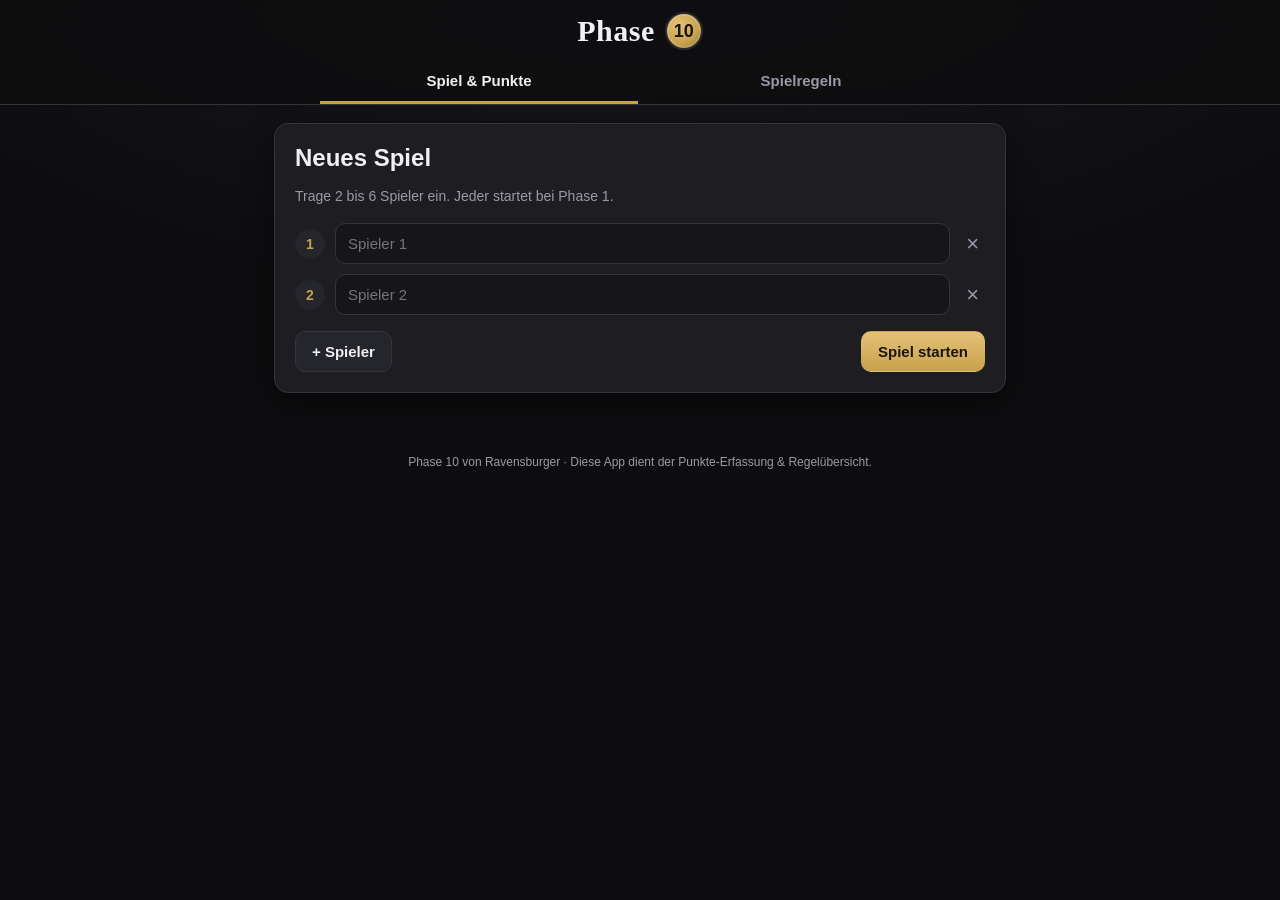
==== index.html @ 41514a37 "Phase 10 Web-App: Punkte-Erfassung und Spielregeln Eigenständige statische Web-App (HTML/CSS/JS, kei" ====
<!DOCTYPE html>
<html lang="de">
<head>
  <meta charset="UTF-8" />
  <meta name="viewport" content="width=device-width, initial-scale=1.0" />
  <meta name="theme-color" content="#0d0d0f" />
  <meta name="description" content="Phase 10 – Spielregeln und Punkte-Erfassung. Verwalte Spieler, Runden, Phasen und Punkte." />
  <title>Phase 10 – Punkte &amp; Regeln</title>
  <link rel="stylesheet" href="css/styles.css" />
  <link rel="icon" href="data:image/svg+xml,%3Csvg xmlns='http://www.w3.org/2000/svg' viewBox='0 0 100 100'%3E%3Crect width='100' height='100' rx='20' fill='%230d0d0f'/%3E%3Ctext x='50' y='68' font-size='52' font-family='Arial' font-weight='bold' fill='%23c8a24b' text-anchor='middle'%3E10%3C/text%3E%3C/svg%3E" />
</head>
<body>
  <header class="app-header">
    <div class="brand">
      <span class="brand-mark">Phase</span>
      <span class="brand-badge">10</span>
    </div>
    <nav class="tabs" role="tablist">
      <button class="tab is-active" data-view="game" role="tab">Spiel &amp; Punkte</button>
      <button class="tab" data-view="rules" role="tab">Spielregeln</button>
    </nav>
  </header>

  <main class="app-main">
    <!-- ============ SPIEL / PUNKTE-ERFASSUNG ============ -->
    <section id="view-game" class="view is-active">

      <!-- Setup -->
      <div id="setup" class="card setup">
        <h2>Neues Spiel</h2>
        <p class="muted">Trage 2 bis 6 Spieler ein. Jeder startet bei Phase&nbsp;1.</p>
        <div id="player-inputs" class="player-inputs"></div>
        <div class="setup-actions">
          <button id="add-player" class="btn btn-ghost" type="button">+ Spieler</button>
          <button id="start-game" class="btn btn-primary" type="button">Spiel starten</button>
        </div>
      </div>

      <!-- Laufendes Spiel -->
      <div id="game" class="game hidden">
        <div id="winner-banner" class="winner-banner hidden"></div>

        <div class="game-toolbar">
          <div class="round-info">
            <span class="round-label">Durchgang</span>
            <span id="round-count" class="round-number">0</span>
          </div>
          <div class="toolbar-actions">
            <button id="new-round" class="btn btn-primary" type="button">+ Runde erfassen</button>
            <button id="undo-round" class="btn btn-ghost" type="button">Letzte Runde löschen</button>
            <button id="reset-game" class="btn btn-danger-ghost" type="button">Neues Spiel</button>
          </div>
        </div>

        <div class="standings-wrap">
          <table id="standings" class="standings"></table>
        </div>

        <h3 class="section-title">Rundenverlauf</h3>
        <div class="history-wrap">
          <table id="history" class="history"></table>
        </div>
      </div>
    </section>

    <!-- ============ SPIELREGELN ============ -->
    <section id="view-rules" class="view">
      <div id="rules-content" class="rules"></div>
    </section>
  </main>

  <!-- ============ RUNDEN-DIALOG ============ -->
  <dialog id="round-dialog" class="dialog">
    <form method="dialog" class="dialog-form">
      <h2 id="round-dialog-title">Runde erfassen</h2>
      <p class="muted">Trage für jeden Spieler die Restpunkte auf der Hand ein und markiere, wer seine Phase geschafft hat.</p>
      <div id="round-rows" class="round-rows"></div>
      <div class="points-help">
        <strong>Punktewerte:</strong> Karten 1–9 = 5&nbsp;P · Karten 10–12 = 10&nbsp;P · Aussetzen = 15&nbsp;P · Joker = 20&nbsp;P
      </div>
      <div class="dialog-actions">
        <button value="cancel" class="btn btn-ghost" type="submit">Abbrechen</button>
        <button id="save-round" value="save" class="btn btn-primary" type="submit">Runde speichern</button>
      </div>
    </form>
  </dialog>

  <footer class="app-footer">
    <span>Phase 10 von Ravensburger · Diese App dient der Punkte-Erfassung &amp; Regelübersicht.</span>
  </footer>

  <script src="js/rules.js"></script>
  <script src="js/app.js"></script>
</body>
</html>
---- css/styles.css ----
:root {
  --bg: #0d0d0f;
  --bg-2: #16161a;
  --card: #1d1d22;
  --card-2: #25252c;
  --line: #34343d;
  --text: #f1f1f4;
  --muted: #9a9aa6;
  --gold: #c8a24b;
  --gold-2: #e3c178;
  --red: #d8453b;
  --blue: #3d7de0;
  --green: #36a566;
  --shadow: 0 8px 30px rgba(0, 0, 0, 0.45);
  --radius: 14px;
}

* { box-sizing: border-box; }

html, body {
  margin: 0;
  padding: 0;
  background: radial-gradient(120% 80% at 50% -10%, #1b1b22 0%, var(--bg) 55%);
  color: var(--text);
  font-family: -apple-system, BlinkMacSystemFont, "Segoe UI", Roboto, Helvetica, Arial, sans-serif;
  min-height: 100vh;
  -webkit-font-smoothing: antialiased;
}

/* ---------- Header ---------- */
.app-header {
  position: sticky;
  top: 0;
  z-index: 20;
  background: rgba(13, 13, 15, 0.85);
  backdrop-filter: blur(10px);
  border-bottom: 1px solid var(--line);
  padding: 12px 16px 0;
}

.brand {
  display: flex;
  align-items: center;
  gap: 10px;
  justify-content: center;
  margin-bottom: 10px;
}
.brand-mark {
  font-family: "Brush Script MT", "Segoe Script", cursive;
  font-size: 30px;
  font-weight: 700;
  color: var(--text);
  letter-spacing: 0.5px;
}
.brand-badge {
  display: inline-grid;
  place-items: center;
  width: 38px;
  height: 38px;
  border-radius: 50%;
  background: radial-gradient(circle at 35% 30%, var(--gold-2), var(--gold) 60%, #8a6b25);
  color: #1a1408;
  font-weight: 800;
  font-size: 18px;
  border: 2px solid #2a2a30;
  box-shadow: inset 0 0 0 2px rgba(255, 255, 255, 0.15);
}

.tabs {
  display: flex;
  gap: 4px;
  max-width: 640px;
  margin: 0 auto;
}
.tab {
  flex: 1;
  appearance: none;
  background: transparent;
  border: none;
  color: var(--muted);
  font-size: 15px;
  font-weight: 600;
  padding: 12px 8px;
  cursor: pointer;
  border-bottom: 3px solid transparent;
  transition: color 0.15s, border-color 0.15s;
}
.tab.is-active { color: var(--text); border-bottom-color: var(--gold); }
.tab:hover { color: var(--text); }

/* ---------- Layout ---------- */
.app-main {
  max-width: 760px;
  margin: 0 auto;
  padding: 18px 14px 40px;
}
.view { display: none; animation: fade 0.2s ease; }
.view.is-active { display: block; }
@keyframes fade { from { opacity: 0; transform: translateY(4px); } to { opacity: 1; transform: none; } }

.hidden { display: none !important; }

.card {
  background: var(--card);
  border: 1px solid var(--line);
  border-radius: var(--radius);
  padding: 20px;
  box-shadow: var(--shadow);
}
.muted { color: var(--muted); font-size: 14px; line-height: 1.5; }
.section-title {
  margin: 26px 0 10px;
  font-size: 15px;
  text-transform: uppercase;
  letter-spacing: 1px;
  color: var(--gold);
}

/* ---------- Buttons ---------- */
.btn {
  appearance: none;
  border: 1px solid transparent;
  border-radius: 10px;
  padding: 11px 16px;
  font-size: 15px;
  font-weight: 600;
  cursor: pointer;
  transition: transform 0.08s, filter 0.15s, background 0.15s;
}
.btn:active { transform: translateY(1px); }
.btn-primary { background: linear-gradient(180deg, var(--gold-2), var(--gold)); color: #1a1408; }
.btn-primary:hover { filter: brightness(1.06); }
.btn-ghost { background: var(--card-2); color: var(--text); border-color: var(--line); }
.btn-ghost:hover { background: #2f2f37; }
.btn-danger-ghost { background: transparent; color: var(--red); border-color: rgba(216, 69, 59, 0.4); }
.btn-danger-ghost:hover { background: rgba(216, 69, 59, 0.12); }

/* ---------- Setup ---------- */
.setup h2 { margin: 0 0 6px; }
.player-inputs { display: flex; flex-direction: column; gap: 10px; margin: 16px 0; }
.player-row { display: flex; align-items: center; gap: 10px; }
.player-row .seat {
  width: 30px; height: 30px; flex: 0 0 auto;
  display: grid; place-items: center;
  border-radius: 50%;
  background: var(--card-2); color: var(--gold);
  font-weight: 700; font-size: 14px;
}
.player-row input {
  flex: 1;
  background: var(--bg-2);
  border: 1px solid var(--line);
  border-radius: 10px;
  padding: 11px 12px;
  color: var(--text);
  font-size: 15px;
}
.player-row input:focus { outline: none; border-color: var(--gold); }
.player-row .remove {
  background: transparent; border: none; color: var(--muted);
  font-size: 22px; cursor: pointer; padding: 0 6px; line-height: 1;
}
.player-row .remove:hover { color: var(--red); }
.setup-actions { display: flex; gap: 10px; justify-content: space-between; flex-wrap: wrap; }

/* ---------- Game toolbar ---------- */
.game-toolbar {
  display: flex; align-items: center; justify-content: space-between;
  gap: 12px; flex-wrap: wrap; margin-bottom: 16px;
}
.round-info { display: flex; align-items: baseline; gap: 8px; }
.round-label { color: var(--muted); font-size: 13px; text-transform: uppercase; letter-spacing: 1px; }
.round-number { font-size: 26px; font-weight: 800; color: var(--gold); }
.toolbar-actions { display: flex; gap: 8px; flex-wrap: wrap; }
.toolbar-actions .btn { padding: 9px 13px; font-size: 14px; }

/* ---------- Standings ---------- */
.standings-wrap, .history-wrap { overflow-x: auto; border-radius: var(--radius); }
.standings {
  width: 100%; border-collapse: collapse;
  background: var(--card); border: 1px solid var(--line);
  border-radius: var(--radius); overflow: hidden;
}
.standings th, .standings td {
  padding: 12px 12px; text-align: left; border-bottom: 1px solid var(--line);
}
.standings thead th {
  font-size: 12px; text-transform: uppercase; letter-spacing: 0.5px;
  color: var(--muted); background: var(--bg-2);
}
.standings tbody tr:last-child td { border-bottom: none; }
.standings .rank { color: var(--gold); font-weight: 800; width: 32px; }
.standings .pname { font-weight: 600; }
.standings .phase-cell { white-space: nowrap; }
.standings .phase-pill {
  display: inline-block; padding: 3px 10px; border-radius: 999px;
  background: var(--card-2); color: var(--gold-2);
  font-size: 13px; font-weight: 700; border: 1px solid var(--line);
}
.standings .total { font-weight: 800; font-size: 17px; text-align: right; }
.standings tr.is-winner { background: rgba(200, 162, 75, 0.12); }
.standings tr.is-winner .pname::after { content: " 👑"; }
.standings .phase-done { color: var(--green); }

/* ---------- History ---------- */
.history {
  width: 100%; border-collapse: collapse; font-size: 14px;
  background: var(--card); border: 1px solid var(--line);
}
.history th, .history td {
  padding: 9px 10px; text-align: center; border-bottom: 1px solid var(--line);
  white-space: nowrap;
}
.history thead th {
  background: var(--bg-2); color: var(--muted);
  font-size: 12px; position: sticky; top: 0;
}
.history td.rnd { color: var(--gold); font-weight: 700; }
.history .cell-pts { font-weight: 700; }
.history .cell-phase { color: var(--muted); font-size: 11px; }
.history .ok { color: var(--green); }
.history tbody tr:last-child td { border-bottom: none; }
.history .empty { color: var(--muted); padding: 20px; }

/* ---------- Winner banner ---------- */
.winner-banner {
  background: linear-gradient(180deg, rgba(200,162,75,0.22), rgba(200,162,75,0.08));
  border: 1px solid var(--gold);
  border-radius: var(--radius);
  padding: 16px 18px;
  margin-bottom: 16px;
  text-align: center;
  font-size: 17px;
}
.winner-banner strong { color: var(--gold-2); font-size: 20px; }

/* ---------- Dialog ---------- */
.dialog {
  width: min(560px, 94vw);
  border: 1px solid var(--line);
  border-radius: var(--radius);
  background: var(--card);
  color: var(--text);
  padding: 0;
  box-shadow: var(--shadow);
}
.dialog::backdrop { background: rgba(0, 0, 0, 0.6); backdrop-filter: blur(2px); }
.dialog-form { padding: 22px; }
.dialog-form h2 { margin: 0 0 6px; }
.round-rows { display: flex; flex-direction: column; gap: 10px; margin: 16px 0; }
.round-row {
  display: grid;
  grid-template-columns: 1fr auto auto;
  align-items: center;
  gap: 10px;
  background: var(--bg-2);
  border: 1px solid var(--line);
  border-radius: 10px;
  padding: 10px 12px;
}
.round-row .rr-name { font-weight: 600; overflow: hidden; text-overflow: ellipsis; }
.round-row .rr-phase { font-size: 12px; color: var(--muted); font-weight: 400; }
.round-row .rr-points {
  width: 84px; text-align: center;
  background: var(--card); border: 1px solid var(--line); border-radius: 8px;
  padding: 9px; color: var(--text); font-size: 15px;
}
.round-row .rr-points:focus { outline: none; border-color: var(--gold); }
.rr-check { display: flex; align-items: center; gap: 6px; font-size: 13px; color: var(--muted); cursor: pointer; user-select: none; }
.rr-check input { width: 18px; height: 18px; accent-color: var(--green); }
.points-help {
  font-size: 12.5px; color: var(--muted); line-height: 1.5;
  background: var(--bg-2); border: 1px solid var(--line);
  border-radius: 10px; padding: 10px 12px; margin-bottom: 16px;
}
.dialog-actions { display: flex; justify-content: flex-end; gap: 10px; }

/* ---------- Rules ---------- */
.rules { display: flex; flex-direction: column; gap: 16px; }
.rules .card h2 { margin: 0 0 4px; color: var(--gold-2); font-size: 19px; }
.rules .card h3 { margin: 14px 0 6px; font-size: 15px; }
.rules p { line-height: 1.65; margin: 8px 0; color: #dcdce2; }
.rules ul { margin: 8px 0; padding-left: 20px; line-height: 1.6; color: #dcdce2; }
.rules li { margin: 5px 0; }
.rules .tag {
  display: inline-block; font-size: 12px; color: var(--gold);
  text-transform: uppercase; letter-spacing: 1px; margin-bottom: 8px;
}

.phase-list { display: grid; gap: 10px; }
.phase-item {
  display: grid; grid-template-columns: 44px 1fr; gap: 12px; align-items: center;
  background: var(--bg-2); border: 1px solid var(--line);
  border-radius: 10px; padding: 10px 12px;
}
.phase-item .pnum {
  width: 40px; height: 40px; display: grid; place-items: center;
  border-radius: 50%;
  background: radial-gradient(circle at 35% 30%, var(--gold-2), var(--gold) 60%, #8a6b25);
  color: #1a1408; font-weight: 800; font-size: 16px;
}
.phase-item .pdesc { font-weight: 600; }
.phase-item .psub { color: var(--muted); font-size: 13px; font-weight: 400; }

.score-table { width: 100%; border-collapse: collapse; margin: 8px 0; }
.score-table td { padding: 7px 10px; border-bottom: 1px solid var(--line); }
.score-table td:last-child { text-align: right; font-weight: 700; color: var(--gold-2); white-space: nowrap; }
.score-table tr:last-child td { border-bottom: none; }

/* ---------- Footer ---------- */
.app-footer {
  text-align: center; color: var(--muted); font-size: 12px;
  padding: 20px 16px 30px; line-height: 1.5;
}

@media (max-width: 480px) {
  .brand-mark { font-size: 26px; }
  .toolbar-actions { width: 100%; }
  .toolbar-actions .btn { flex: 1; }
  .standings th, .standings td { padding: 10px 8px; }
}
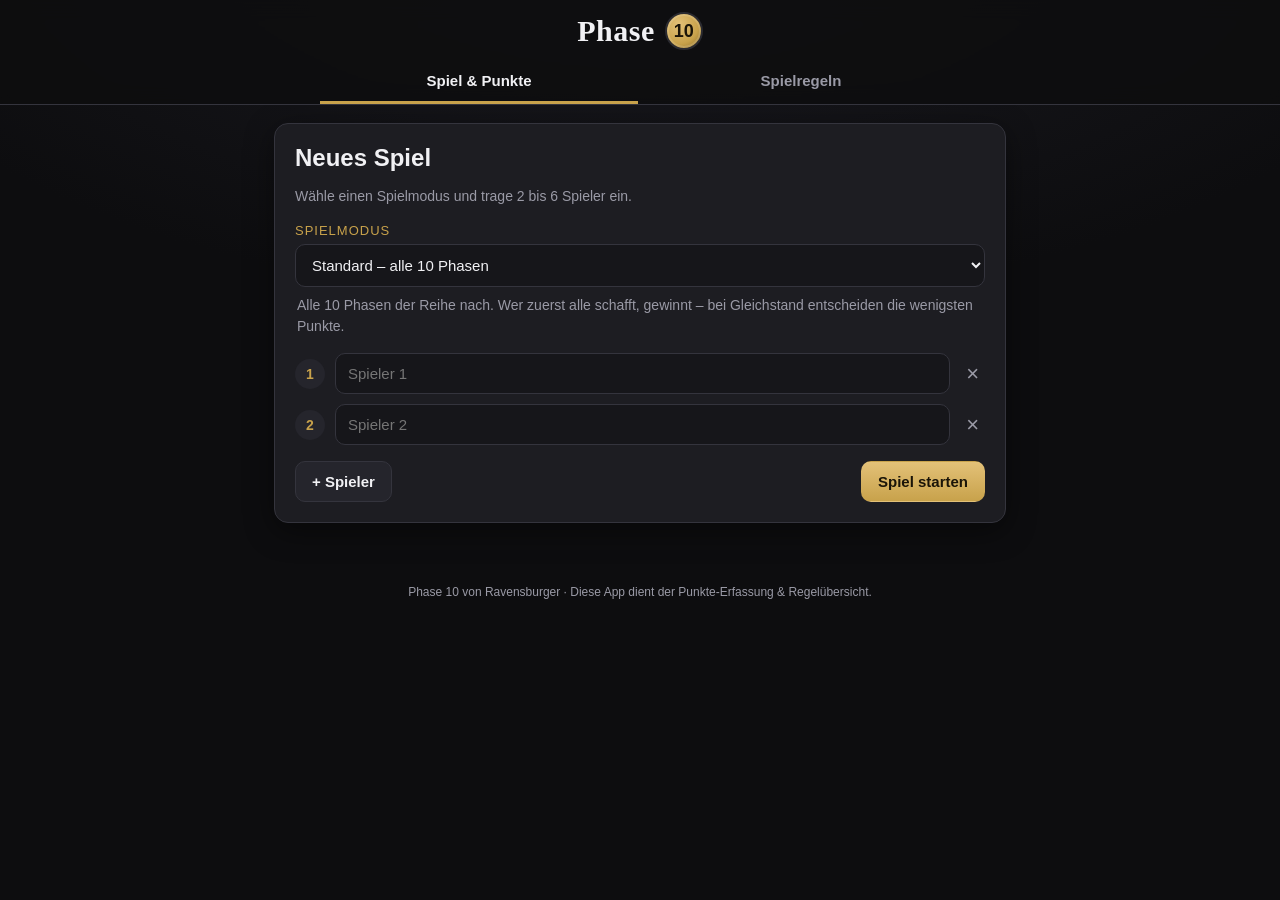
==== commit 5ce90762: "Spielmodi ergaenzen (Standard, Kurzspiel, gerade/ungerade, 10 Durchgaenge) - Modus-Auswahl im Setup " ====
--- a/index.html
+++ b/index.html
@@ -28,7 +28,12 @@
       <!-- Setup -->
       <div id="setup" class="card setup">
         <h2>Neues Spiel</h2>
-        <p class="muted">Trage 2 bis 6 Spieler ein. Jeder startet bei Phase&nbsp;1.</p>
+        <p class="muted">Wähle einen Spielmodus und trage 2 bis 6 Spieler ein.</p>
+
+        <label class="field-label" for="mode-select">Spielmodus</label>
+        <select id="mode-select" class="mode-select"></select>
+        <p id="mode-hint" class="muted mode-hint"></p>
+
         <div id="player-inputs" class="player-inputs"></div>
         <div class="setup-actions">
           <button id="add-player" class="btn btn-ghost" type="button">+ Spieler</button>
@@ -44,6 +49,7 @@
           <div class="round-info">
             <span class="round-label">Durchgang</span>
             <span id="round-count" class="round-number">0</span>
+            <span id="mode-badge" class="mode-badge"></span>
           </div>
           <div class="toolbar-actions">
             <button id="new-round" class="btn btn-primary" type="button">+ Runde erfassen</button>
--- a/css/styles.css
+++ b/css/styles.css
@@ -137,6 +137,30 @@
 
 /* ---------- Setup ---------- */
 .setup h2 { margin: 0 0 6px; }
+.field-label {
+  display: block; margin: 16px 0 6px;
+  font-size: 13px; text-transform: uppercase; letter-spacing: 1px; color: var(--gold);
+}
+.mode-select {
+  width: 100%;
+  background: var(--bg-2);
+  border: 1px solid var(--line);
+  border-radius: 10px;
+  padding: 11px 12px;
+  color: var(--text);
+  font-size: 15px;
+  cursor: pointer;
+}
+.mode-select:focus { outline: none; border-color: var(--gold); }
+.mode-hint { margin: 8px 2px 2px; min-height: 1.4em; }
+.mode-badge {
+  display: inline-block;
+  font-size: 11px; font-weight: 700; letter-spacing: 0.3px;
+  color: var(--gold-2);
+  background: var(--card-2); border: 1px solid var(--line);
+  border-radius: 999px; padding: 2px 9px; margin-left: 4px;
+  vertical-align: middle;
+}
 .player-inputs { display: flex; flex-direction: column; gap: 10px; margin: 16px 0; }
 .player-row { display: flex; align-items: center; gap: 10px; }
 .player-row .seat {
@@ -258,6 +282,7 @@
   border-radius: 10px;
   padding: 10px 12px;
 }
+.round-row.no-check { grid-template-columns: 1fr auto; }
 .round-row .rr-name { font-weight: 600; overflow: hidden; text-overflow: ellipsis; }
 .round-row .rr-phase { font-size: 12px; color: var(--muted); font-weight: 400; }
 .round-row .rr-points {
